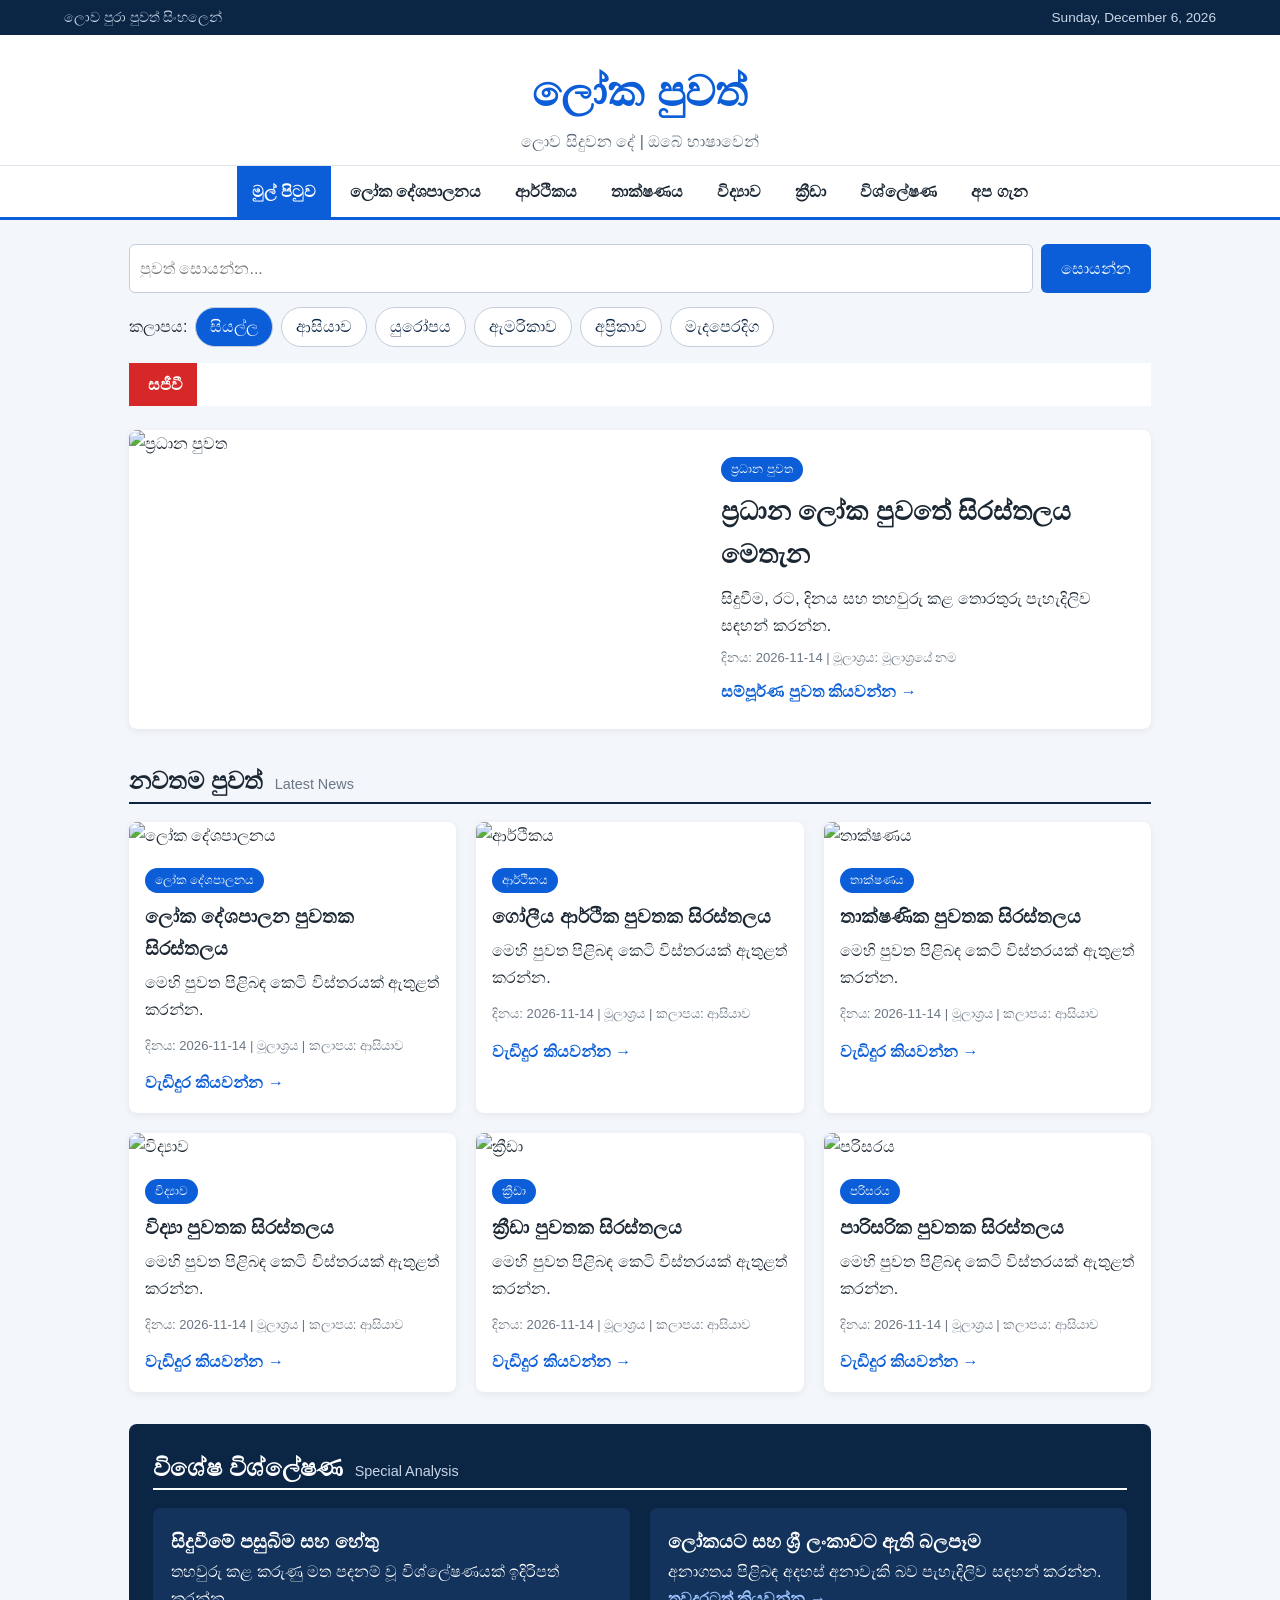
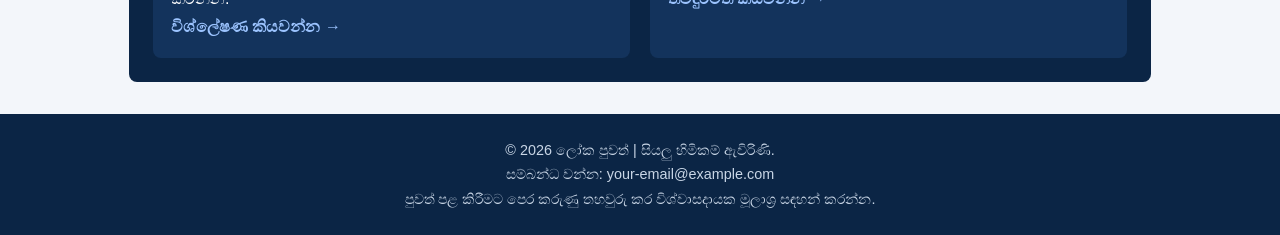
==== index.html @ b0aa8179 "Add files via upload" ====
<!DOCTYPE html>
<html lang="si">

<head>
    <meta charset="UTF-8">
    <meta name="viewport" content="width=device-width, initial-scale=1.0">
    <title>මුල් පිටුව | ලෝක පුවත්</title>
    <meta name="description" content="ලොව පුරා නවතම පුවත් සහ ගැඹුරු විශ්ලේෂණ සිංහලෙන්.">
    <link rel="stylesheet" href="css/style.css">
    <script src="js/script.js" defer></script>
</head>

<body>

    <!-- ============ ඉහළම තීරුව ============ -->
    <div class="topbar">
        <span>ලොව පුරා පුවත් සිංහලෙන්</span>
        <span id="today"></span>
    </div>

    <!-- ============ අඩවියේ නම ============ -->
    <header class="masthead">
        <h1>ලෝක පුවත්</h1>
        <p>ලොව සිදුවන දේ | ඔබේ භාෂාවෙන්</p>
    </header>

    <!-- ============ මෙනුව ============ -->
    <nav class="main-nav">
        <a href="index.html" class="active">මුල් පිටුව</a>
        <a href="politics.html">ලෝක දේශපාලනය</a>
        <a href="economy.html">ආර්ථිකය</a>
        <a href="technology.html">තාක්ෂණය</a>
        <a href="science.html">විද්‍යාව</a>
        <a href="sports.html">ක්‍රීඩා</a>
        <a href="analysis.html">විශ්ලේෂණ</a>
        <a href="about.html">අප ගැන</a>
    </nav>

    <main class="container">

        <!-- ============ සෙවුම් කොටුව ============ -->
        <div class="search-row">
            <input type="search" id="searchInput" placeholder="පුවත් සොයන්න...">
            <button id="searchButton">සොයන්න</button>
        </div>

        <!-- ============ කලාප තෝරන්න ============ -->
        <div class="regions">
            <span>කලාපය:</span>
            <button class="region-btn active" data-region="">සියල්ල</button>
            <button class="region-btn" data-region="ආසියාව">ආසියාව</button>
            <button class="region-btn" data-region="යුරෝපය">යුරෝපය</button>
            <button class="region-btn" data-region="ඇමරිකාව">ඇමරිකාව</button>
            <button class="region-btn" data-region="අප්‍රිකාව">අප්‍රිකාව</button>
            <button class="region-btn" data-region="මැදපෙරදිග">මැදපෙරදිග</button>
        </div>

        <!-- ============ විශේෂ පුවත් ============ -->
        <div class="breaking-news">
            <strong>සජීවී</strong>
            <div class="ticker-window">
                <!-- ✏️ ගමන් කරන පණිවිඩය -->
                <span class="ticker-text">ලෝක පුවත් වෙත සාදරයෙන් පිළිගනිමු. ලොව පුරා නවතම පුවත් මෙතැනින්...</span>
            </div>
        </div>

        <!-- ============ ප්‍රධාන පුවත ============ -->
        <section class="featured">
            <div class="featured-photo">
                <img src="https://placehold.co/1000x600/dfe9f3/12355b?text=Top+Story" alt="ප්‍රධාන පුවත">
            </div>
            <div class="featured-copy">
                <span class="category">ප්‍රධාන පුවත</span>
                <!-- ✏️ සිරස්තලය -->
                <h2>ප්‍රධාන ලෝක පුවතේ සිරස්තලය මෙතැන</h2>
                <!-- ✏️ කෙටි විස්තරය -->
                <p>සිදුවීම, රට, දිනය සහ තහවුරු කළ තොරතුරු පැහැදිලිව සඳහන් කරන්න.</p>
                <p class="meta">දිනය: 2026-11-14 | මූලාශ්‍රය: මූලාශ්‍රයේ නම</p>
                <a href="article.html" class="read-more">සම්පූර්ණ පුවත කියවන්න →</a>
            </div>
        </section>

        <section class="content-section">
            <div class="section-heading">
                <h2>නවතම පුවත්</h2>
                <span>Latest News</span>
            </div>
            <div class="news-grid" id="newsGrid">

            <!-- ✏️ පුවත: ලෝක දේශපාලනය (අලුත් පුවතකට මේ <article> කොටස copy කරන්න) -->
            <article class="news-card">
                <img src="https://placehold.co/600x360?text=World+Politics" alt="ලෝක දේශපාලනය">
                <div class="news-content">
                    <span class="category">ලෝක දේශපාලනය</span>
                    <h3>ලෝක දේශපාලන පුවතක සිරස්තලය</h3>
                    <p>මෙහි පුවත පිළිබඳ කෙටි විස්තරයක් ඇතුළත් කරන්න.</p>
                    <p class="meta">දිනය: 2026-11-14 | මූලාශ්‍රය | කලාපය: ආසියාව</p>
                    <a href="article.html" class="read-more">වැඩිදුර කියවන්න →</a>
                </div>
            </article>

            <!-- ✏️ පුවත: ආර්ථිකය (අලුත් පුවතකට මේ <article> කොටස copy කරන්න) -->
            <article class="news-card">
                <img src="https://placehold.co/600x360?text=Economy" alt="ආර්ථිකය">
                <div class="news-content">
                    <span class="category">ආර්ථිකය</span>
                    <h3>ගෝලීය ආර්ථික පුවතක සිරස්තලය</h3>
                    <p>මෙහි පුවත පිළිබඳ කෙටි විස්තරයක් ඇතුළත් කරන්න.</p>
                    <p class="meta">දිනය: 2026-11-14 | මූලාශ්‍රය | කලාපය: ආසියාව</p>
                    <a href="article.html" class="read-more">වැඩිදුර කියවන්න →</a>
                </div>
            </article>

            <!-- ✏️ පුවත: තාක්ෂණය (අලුත් පුවතකට මේ <article> කොටස copy කරන්න) -->
            <article class="news-card">
                <img src="https://placehold.co/600x360?text=Technology" alt="තාක්ෂණය">
                <div class="news-content">
                    <span class="category">තාක්ෂණය</span>
                    <h3>තාක්ෂණික පුවතක සිරස්තලය</h3>
                    <p>මෙහි පුවත පිළිබඳ කෙටි විස්තරයක් ඇතුළත් කරන්න.</p>
                    <p class="meta">දිනය: 2026-11-14 | මූලාශ්‍රය | කලාපය: ආසියාව</p>
                    <a href="article.html" class="read-more">වැඩිදුර කියවන්න →</a>
                </div>
            </article>

            <!-- ✏️ පුවත: විද්‍යාව (අලුත් පුවතකට මේ <article> කොටස copy කරන්න) -->
            <article class="news-card">
                <img src="https://placehold.co/600x360?text=Science" alt="විද්‍යාව">
                <div class="news-content">
                    <span class="category">විද්‍යාව</span>
                    <h3>විද්‍යා පුවතක සිරස්තලය</h3>
                    <p>මෙහි පුවත පිළිබඳ කෙටි විස්තරයක් ඇතුළත් කරන්න.</p>
                    <p class="meta">දිනය: 2026-11-14 | මූලාශ්‍රය | කලාපය: ආසියාව</p>
                    <a href="article.html" class="read-more">වැඩිදුර කියවන්න →</a>
                </div>
            </article>

            <!-- ✏️ පුවත: ක්‍රීඩා (අලුත් පුවතකට මේ <article> කොටස copy කරන්න) -->
            <article class="news-card">
                <img src="https://placehold.co/600x360?text=Sports" alt="ක්‍රීඩා">
                <div class="news-content">
                    <span class="category">ක්‍රීඩා</span>
                    <h3>ක්‍රීඩා පුවතක සිරස්තලය</h3>
                    <p>මෙහි පුවත පිළිබඳ කෙටි විස්තරයක් ඇතුළත් කරන්න.</p>
                    <p class="meta">දිනය: 2026-11-14 | මූලාශ්‍රය | කලාපය: ආසියාව</p>
                    <a href="article.html" class="read-more">වැඩිදුර කියවන්න →</a>
                </div>
            </article>

            <!-- ✏️ පුවත: පරිසරය (අලුත් පුවතකට මේ <article> කොටස copy කරන්න) -->
            <article class="news-card">
                <img src="https://placehold.co/600x360?text=Environment" alt="පරිසරය">
                <div class="news-content">
                    <span class="category">පරිසරය</span>
                    <h3>පාරිසරික පුවතක සිරස්තලය</h3>
                    <p>මෙහි පුවත පිළිබඳ කෙටි විස්තරයක් ඇතුළත් කරන්න.</p>
                    <p class="meta">දිනය: 2026-11-14 | මූලාශ්‍රය | කලාපය: ආසියාව</p>
                    <a href="article.html" class="read-more">වැඩිදුර කියවන්න →</a>
                </div>
            </article>

            </div>
            <p id="noResults" hidden>ඔබ සෙවූ පුවත හමු නොවීය.</p>
        </section>

        <!-- ============ විශේෂ විශ්ලේෂණ ============ -->
        <section class="analysis-panel">
            <div class="section-heading light">
                <h2>විශේෂ විශ්ලේෂණ</h2>
                <span>Special Analysis</span>
            </div>
            <div class="analysis-grid">
                <article>
                    <h3>සිදුවීමේ පසුබිම සහ හේතු</h3>
                    <p>තහවුරු කළ කරුණු මත පදනම් වූ විශ්ලේෂණයක් ඉදිරිපත් කරන්න.</p>
                    <a href="analysis.html">විශ්ලේෂණ කියවන්න →</a>
                </article>
                <article>
                    <h3>ලෝකයට සහ ශ්‍රී ලංකාවට ඇති බලපෑම</h3>
                    <p>අනාගතය පිළිබඳ අදහස් අනාවැකි බව පැහැදිලිව සඳහන් කරන්න.</p>
                    <a href="analysis.html">තවදුරටත් කියවන්න →</a>
                </article>
            </div>
        </section>

    </main>

    <!-- ============ පාදය ============ -->
    <footer>
        <p>© 2026 ලෝක පුවත් | සියලු හිමිකම් ඇවිරිණි.</p>
        <!-- ✏️ ඔබේ සැබෑ email ලිපිනය දමන්න -->
        <p>සම්බන්ධ වන්න: your-email@example.com</p>
        <p>පුවත් පළ කිරීමට පෙර කරුණු තහවුරු කර විශ්වාසදායක මූලාශ්‍ර සඳහන් කරන්න.</p>
    </footer>

</body>

</html>
---- css/style.css ----
/* ===== පොදු ===== */
* { box-sizing: border-box; margin: 0; padding: 0; }
body { font-family: "Noto Sans Sinhala", "Iskoola Pota", Arial, sans-serif; background: #f3f6fa; color: #1b2733; line-height: 1.7; }
a { color: inherit; text-decoration: none; }
img { max-width: 100%; display: block; }
/* ===== ඉහළ තීරුව සහ header ===== */
.topbar { background: #0b2545; color: #c9d6e6; display: flex; justify-content: space-between; padding: 6px 5%; font-size: .85rem; }
.masthead { text-align: center; padding: 22px 5% 10px; background: #fff; }
.masthead h1 { font-size: 2.6rem; color: #0b5ed7; }
.masthead p { color: #5b6775; }
/* ===== මෙනුව ===== */
.main-nav { background: #fff; display: flex; flex-wrap: wrap; justify-content: center; gap: 4px; border-top: 1px solid #e1e6ee; border-bottom: 3px solid #0b5ed7; position: sticky; top: 0; z-index: 5; }
.main-nav a { padding: 12px 15px; font-weight: 600; }
.main-nav a:hover, .main-nav a.active { background: #0b5ed7; color: #fff; }
.container { max-width: 1150px; margin: 24px auto; padding: 0 5%; }
/* ===== සෙවුම සහ කලාප ===== */
.search-row { display: flex; gap: 8px; margin-bottom: 14px; }
.search-row input { flex: 1; padding: 10px; border: 1px solid #c3cddb; border-radius: 6px; font: inherit; }
button { background: #0b5ed7; color: #fff; border: 0; padding: 10px 20px; border-radius: 6px; font: inherit; cursor: pointer; }
.regions { display: flex; flex-wrap: wrap; align-items: center; gap: 8px; margin-bottom: 16px; }
.region-btn { background: #fff; color: #0b2545; border: 1px solid #c3cddb; padding: 5px 14px; border-radius: 20px; }
.region-btn.active { background: #0b5ed7; color: #fff; }
/* ===== ගමන් කරන පුවත ===== */
.breaking-news { display: flex; background: #fff; border-left: 5px solid #d62828; margin-bottom: 24px; overflow: hidden; }
.breaking-news strong { background: #d62828; color: #fff; padding: 8px 14px; white-space: nowrap; }
.ticker-window { overflow: hidden; flex: 1; padding: 8px 0; }
.ticker-text { display: inline-block; white-space: nowrap; padding-left: 100%; animation: tick 25s linear infinite; }
@keyframes tick { to { transform: translateX(-100%); } }
/* ===== ප්‍රධාන පුවත ===== */
.featured { display: grid; grid-template-columns: 1.2fr 1fr; gap: 24px; background: #fff; border-radius: 8px; overflow: hidden; margin-bottom: 32px; box-shadow: 0 2px 8px #0001; }
.featured-copy { padding: 24px; }
.featured-copy h2 { margin: 8px 0; font-size: 1.6rem; }
.category { display: inline-block; background: #0b5ed7; color: #fff; font-size: .78rem; padding: 2px 10px; border-radius: 20px; }
.meta { font-size: .82rem; color: #6b7785; margin: 8px 0; }
.read-more { color: #0b5ed7; font-weight: 700; }
/* ===== පුවත් කාඩ් ===== */
.section-heading { display: flex; align-items: baseline; gap: 12px; border-bottom: 2px solid #0b2545; margin-bottom: 18px; }
.section-heading span { color: #6b7785; font-size: .9rem; }
.section-heading.light { border-color: #fff; }
.section-heading.light span { color: #c9d6e6; }
.news-grid { display: grid; grid-template-columns: repeat(auto-fill, minmax(290px, 1fr)); gap: 20px; }
.news-card { background: #fff; border-radius: 8px; overflow: hidden; box-shadow: 0 2px 8px #0001; }
.news-content { padding: 16px; }
.news-content h3 { margin: 8px 0 4px; }
/* ===== විශ්ලේෂණ ===== */
.analysis-panel { background: #0b2545; color: #fff; padding: 24px; border-radius: 8px; margin: 32px 0; }
.analysis-grid { display: grid; grid-template-columns: repeat(auto-fit, minmax(260px, 1fr)); gap: 20px; }
.analysis-grid article { background: #13335c; padding: 18px; border-radius: 8px; }
.analysis-grid a { color: #9cc4ff; font-weight: 700; }
/* ===== පුවත් පිටුව, අප ගැන ===== */
.article { background: #fff; padding: 24px; border-radius: 8px; margin-bottom: 24px; }
.article h2 { font-size: 1.8rem; margin: 8px 0; }
.article img { margin: 16px 0; border-radius: 8px; }
.content-section p { margin-bottom: 12px; }
/* ===== පාදය ===== */
footer { background: #0b2545; color: #c9d6e6; text-align: center; padding: 24px 5%; font-size: .9rem; }
@media (max-width: 760px) { .featured { grid-template-columns: 1fr; } .masthead h1 { font-size: 2rem; } }
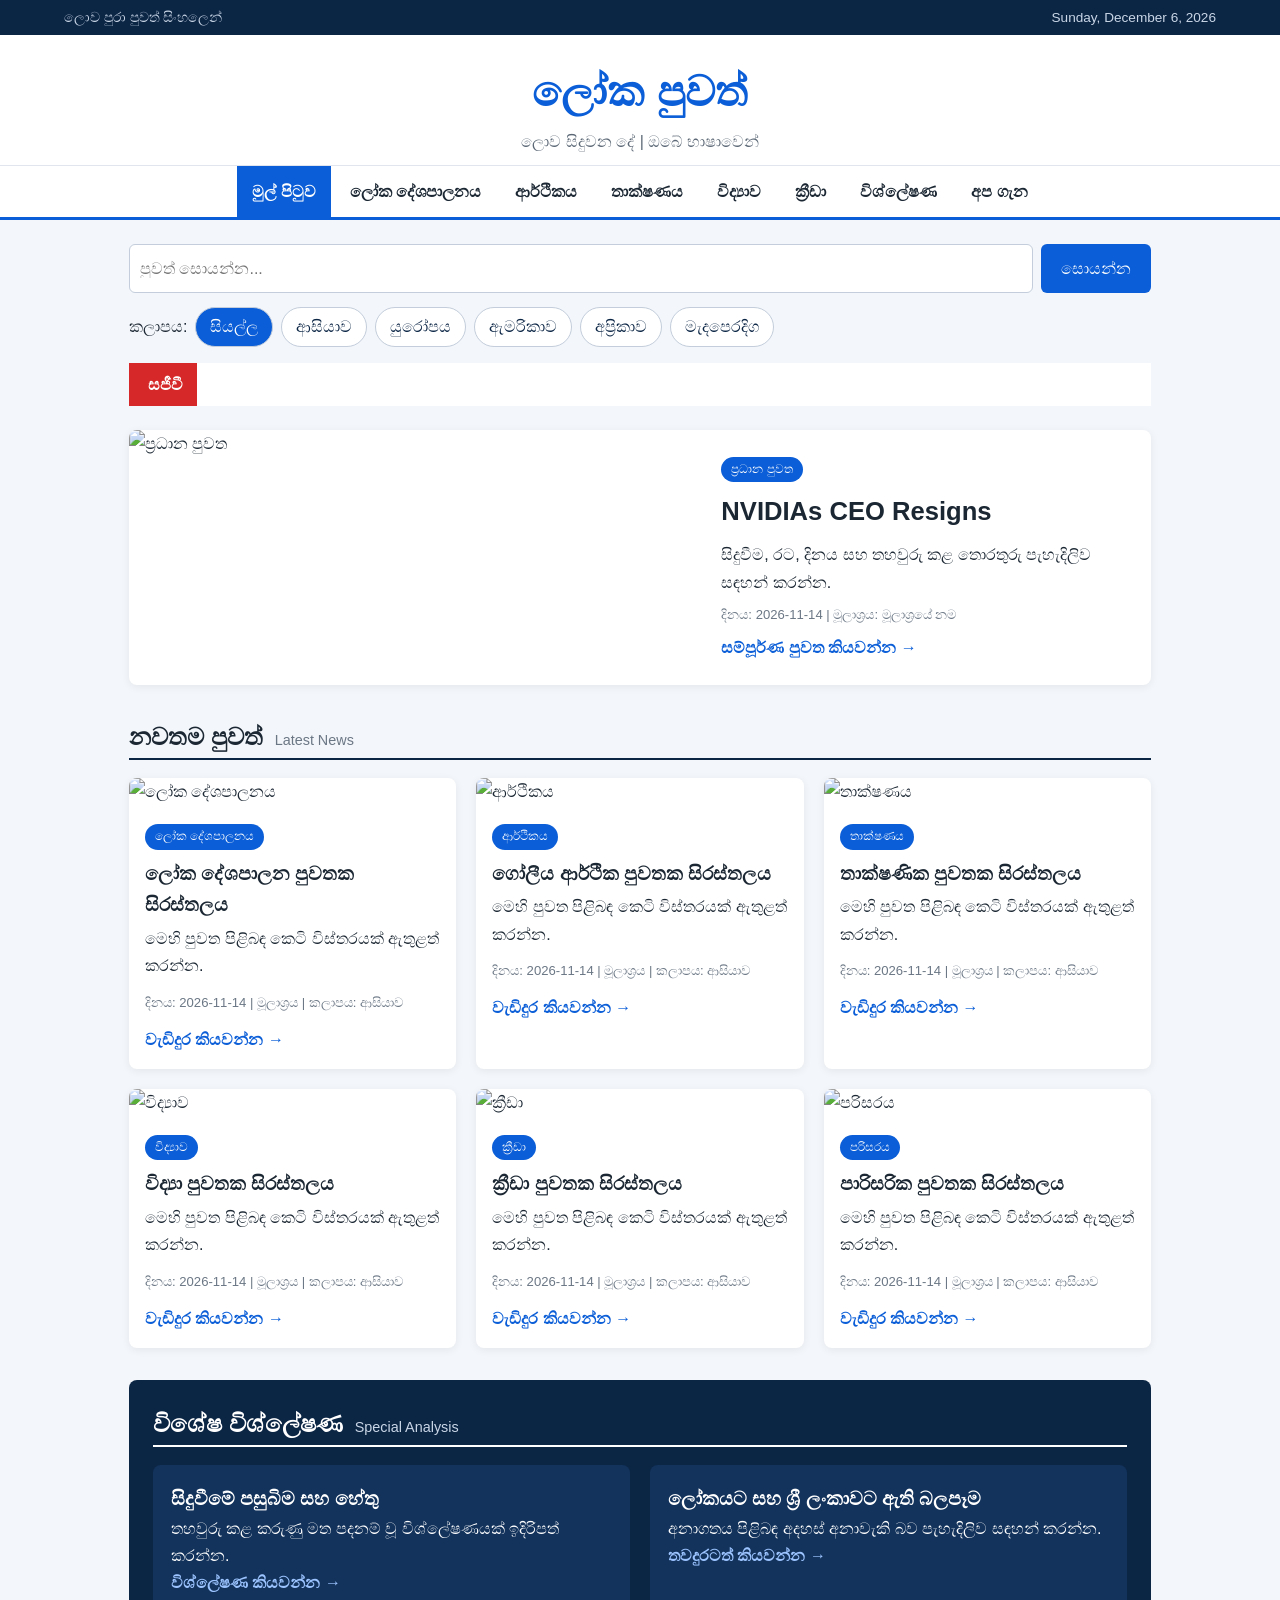
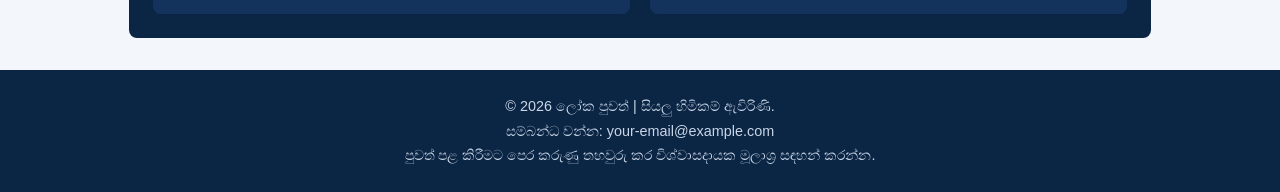
==== commit cbcb7b6a: "Update index.html" ====
--- a/index.html
+++ b/index.html
@@ -72,11 +72,11 @@
             <div class="featured-copy">
                 <span class="category">ප්‍රධාන පුවත</span>
                 <!-- ✏️ සිරස්තලය -->
-                <h2>ප්‍රධාන ලෝක පුවතේ සිරස්තලය මෙතැන</h2>
+                <h2>NVIDIAs CEO Resigns</h2>
                 <!-- ✏️ කෙටි විස්තරය -->
                 <p>සිදුවීම, රට, දිනය සහ තහවුරු කළ තොරතුරු පැහැදිලිව සඳහන් කරන්න.</p>
                 <p class="meta">දිනය: 2026-11-14 | මූලාශ්‍රය: මූලාශ්‍රයේ නම</p>
-                <a href="article.html" class="read-more">සම්පූර්ණ පුවත කියවන්න →</a>
+                <a href="news-nvidia.html" class="read-more">සම්පූර්ණ පුවත කියවන්න →</a>
             </div>
         </section>
 
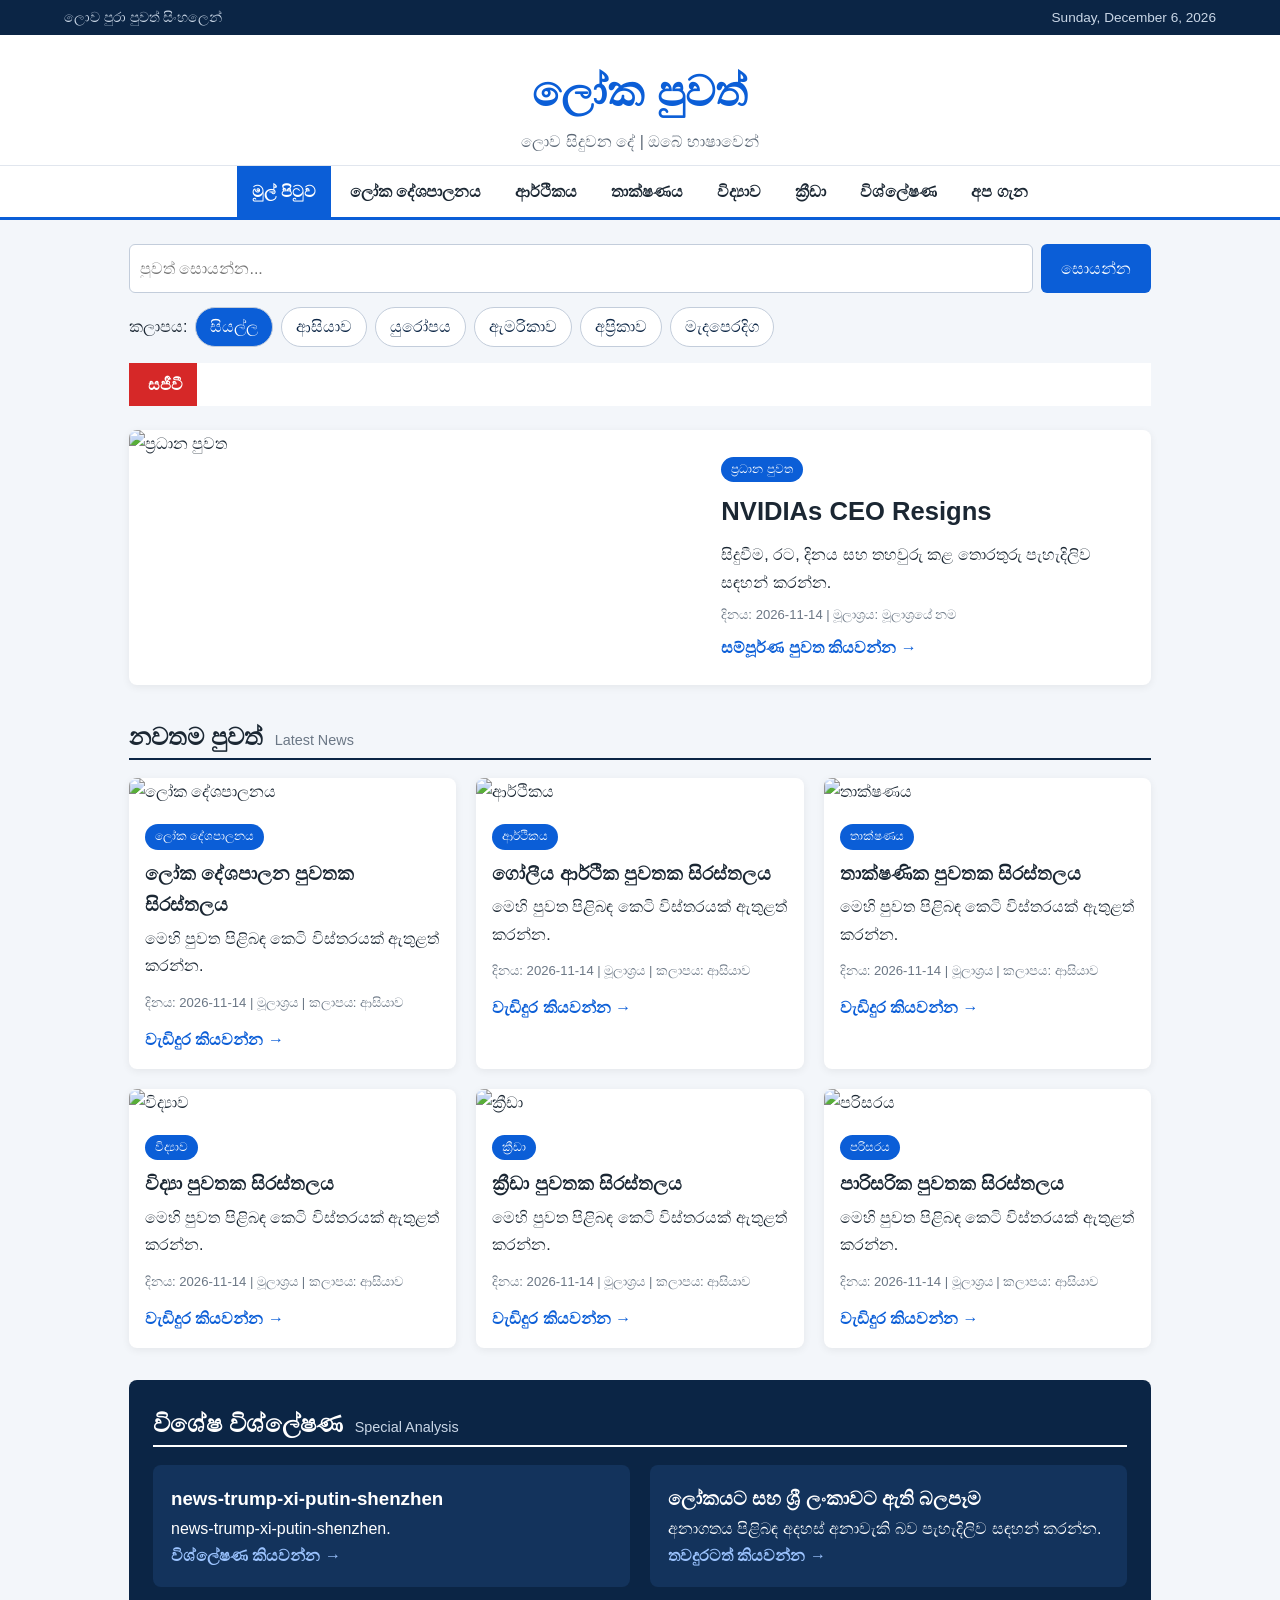
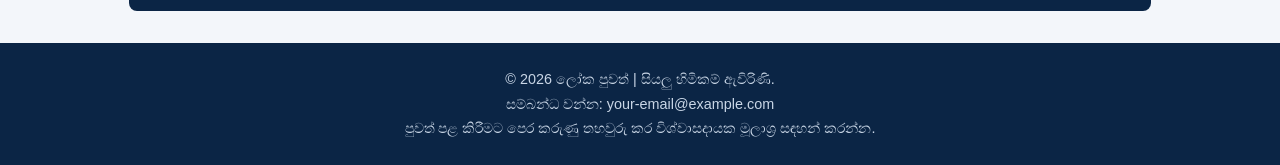
==== commit 5624ad06: "Update index.html" ====
--- a/index.html
+++ b/index.html
@@ -95,7 +95,7 @@
                     <h3>ලෝක දේශපාලන පුවතක සිරස්තලය</h3>
                     <p>මෙහි පුවත පිළිබඳ කෙටි විස්තරයක් ඇතුළත් කරන්න.</p>
                     <p class="meta">දිනය: 2026-11-14 | මූලාශ්‍රය | කලාපය: ආසියාව</p>
-                    <a href="article.html" class="read-more">වැඩිදුර කියවන්න →</a>
+                    <a href="news-vance-iran.html" class="read-more">වැඩිදුර කියවන්න →</a>
                 </div>
             </article>
 
@@ -107,7 +107,7 @@
                     <h3>ගෝලීය ආර්ථික පුවතක සිරස්තලය</h3>
                     <p>මෙහි පුවත පිළිබඳ කෙටි විස්තරයක් ඇතුළත් කරන්න.</p>
                     <p class="meta">දිනය: 2026-11-14 | මූලාශ්‍රය | කලාපය: ආසියාව</p>
-                    <a href="article.html" class="read-more">වැඩිදුර කියවන්න →</a>
+                    <a href="news-blackrock-vanguard.html" class="read-more">වැඩිදුර කියවන්න →</a>
                 </div>
             </article>
 
@@ -131,7 +131,7 @@
                     <h3>විද්‍යා පුවතක සිරස්තලය</h3>
                     <p>මෙහි පුවත පිළිබඳ කෙටි විස්තරයක් ඇතුළත් කරන්න.</p>
                     <p class="meta">දිනය: 2026-11-14 | මූලාශ්‍රය | කලාපය: ආසියාව</p>
-                    <a href="article.html" class="read-more">වැඩිදුර කියවන්න →</a>
+                    <a href="news-starship-catch.html" class="read-more">වැඩිදුර කියවන්න →</a>
                 </div>
             </article>
 
@@ -171,9 +171,9 @@
             </div>
             <div class="analysis-grid">
                 <article>
-                    <h3>සිදුවීමේ පසුබිම සහ හේතු</h3>
-                    <p>තහවුරු කළ කරුණු මත පදනම් වූ විශ්ලේෂණයක් ඉදිරිපත් කරන්න.</p>
-                    <a href="analysis.html">විශ්ලේෂණ කියවන්න →</a>
+                    <h3>news-trump-xi-putin-shenzhen</h3>
+                    <p>news-trump-xi-putin-shenzhen.</p>
+                    <a href="news-trump-xi-putin-shenzhen.html">විශ්ලේෂණ කියවන්න →</a>
                 </article>
                 <article>
                     <h3>ලෝකයට සහ ශ්‍රී ලංකාවට ඇති බලපෑම</h3>
